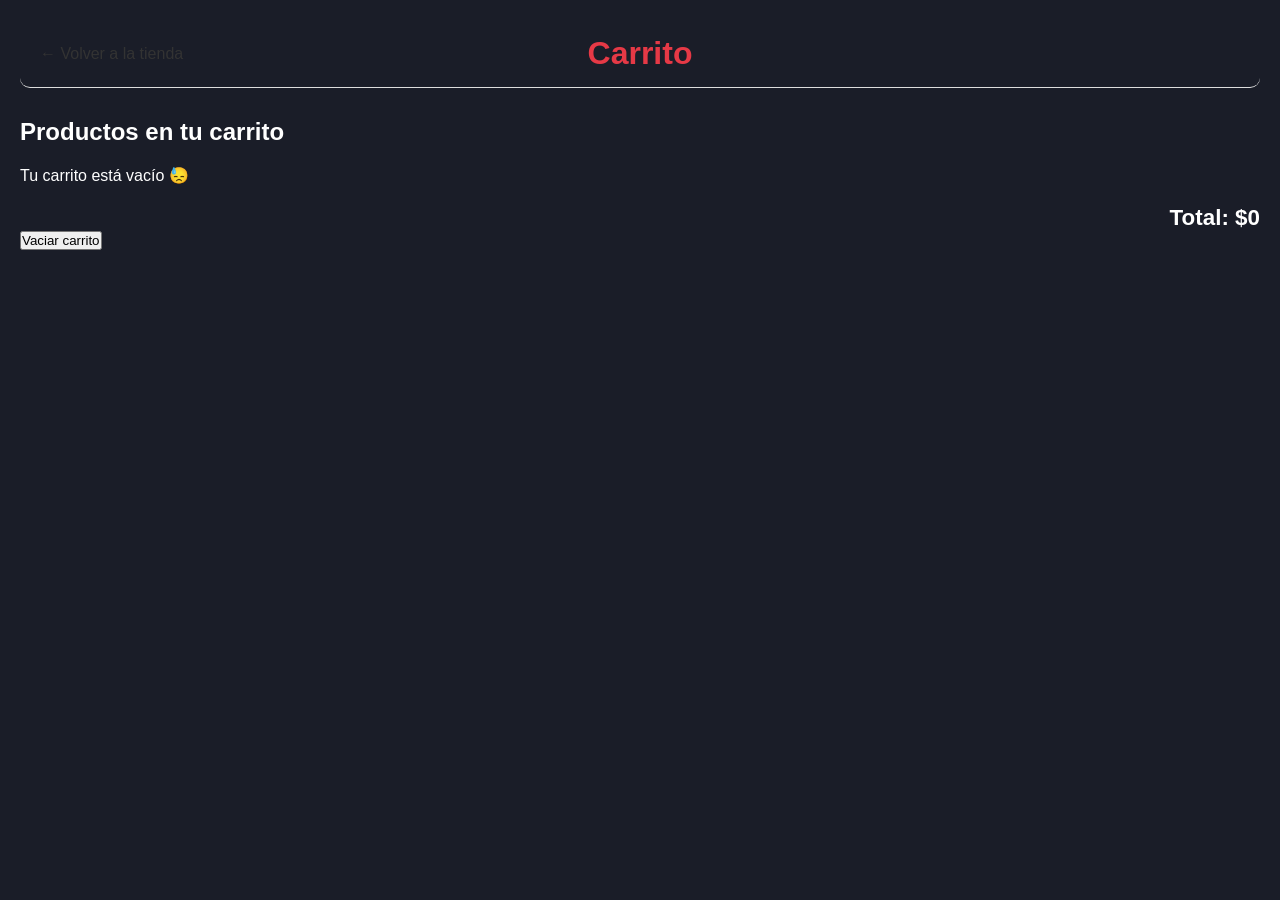
==== cart.html @ 50c654b2 "Se corrigieron errores visuales, y se termino la seccion carrito B  :wq s" ====
<!DOCTYPE html>
<html lang="es">
<head>
  <meta charset="UTF-8" />
  <title>Carrito - Tienda Rockera</title>
  <link rel="stylesheet" href="css\styles.css" />
</head>
<body>
  <header class="headerCarrito">
  <div class="header-left">
    <a href="index.html" class="btn-volver">← Volver a la tienda</a>
  </div>
  <div class="header-center">
    <h2 class="tituloCarrito">Carrito</h2>
  </div>
  <div class="header-right">
    <!-- Espacio vacío para balancear -->
  </div>
</header>

  <main>
    <section id="carrito">
      <h2>Productos en tu carrito</h2>

      <div id="cart-items"></div>

      <p id="cart-empty" class="cart-empty">
        Tu carrito está vacío 😓
      </p>

      <p id="cart-total" class="cart-total">
        Total: $0
      </p>
      <button id="vaciar-carrito" class="btn-vaciar">Vaciar carrito</button>
    </section>
  </main>

  <script src="./js/cart.js"></script>
</body>
</html>
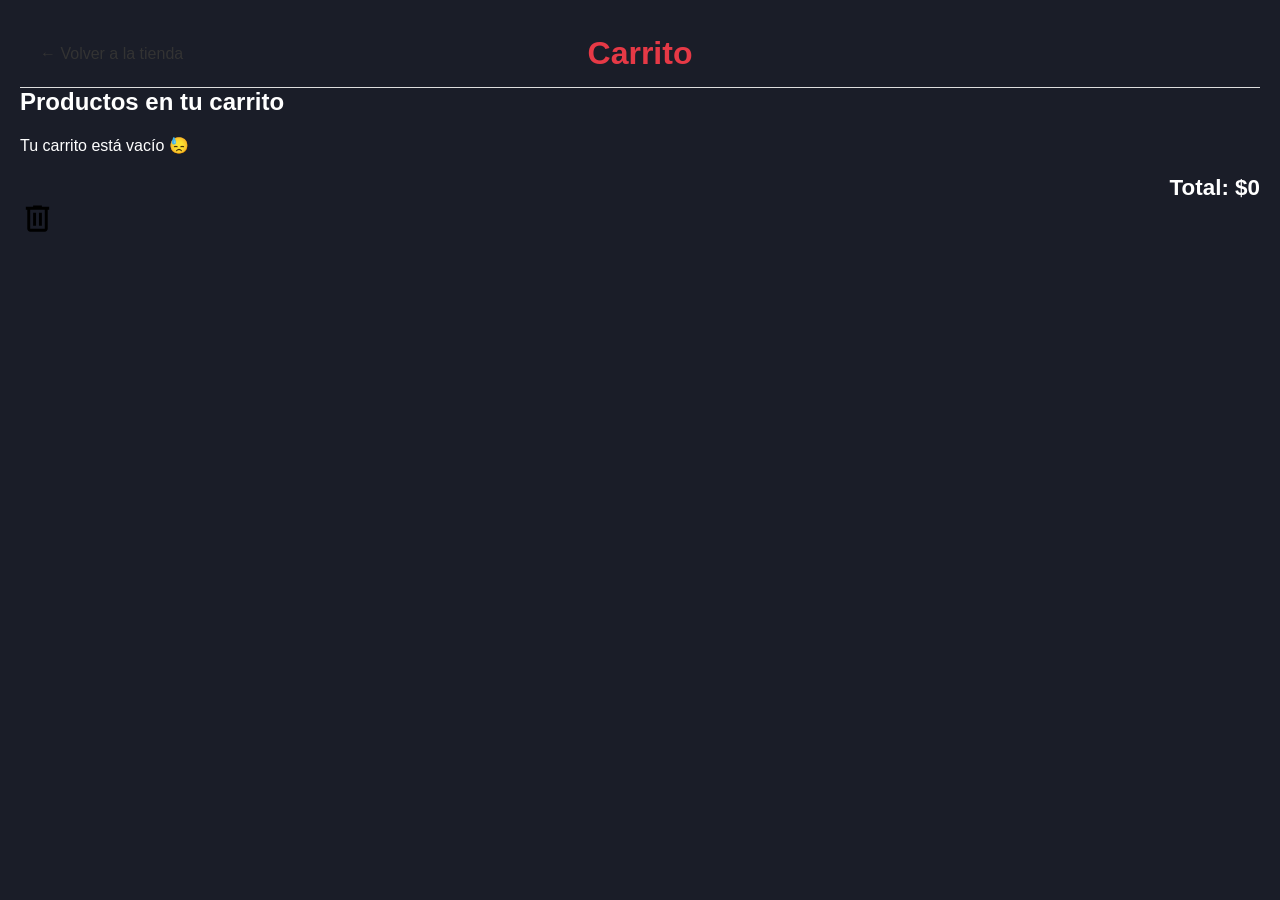
==== commit f8120f56: "Detalles de productos" ====
--- a/cart.html
+++ b/cart.html
@@ -31,7 +31,10 @@
       <p id="cart-total" class="cart-total">
         Total: $0
       </p>
-      <button id="vaciar-carrito" class="btn-vaciar">Vaciar carrito</button>
+      <button id="vaciar-carrito" class="btn-vaciar">
+        <img src="Iconos\papelera-de-reciclaje.svg" alt="icono-papelera"/>
+        <span></span>
+      </button>
     </section>
   </main>
 
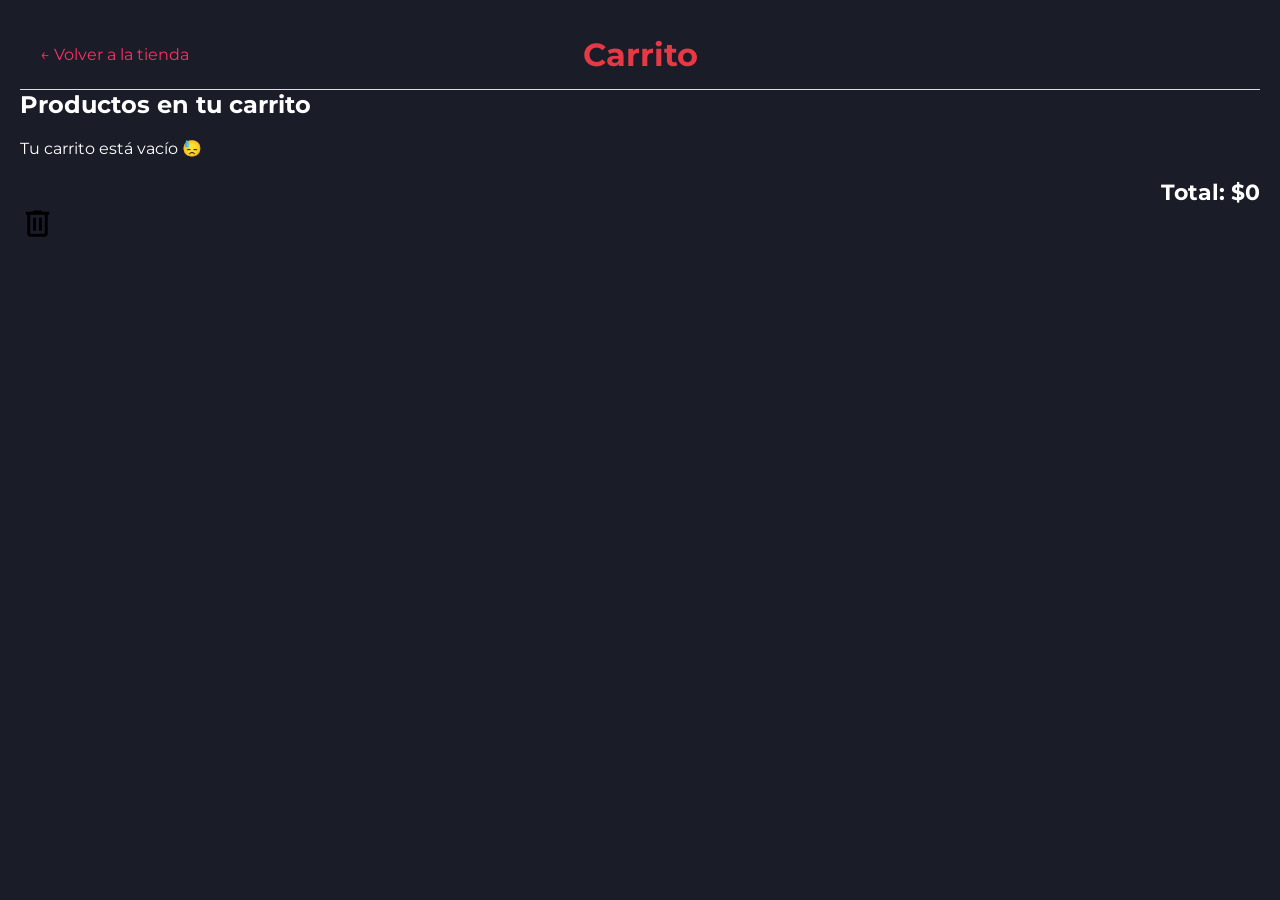
==== commit 9cfe8afd: "Cambios de fuente" ====
--- a/cart.html
+++ b/cart.html
@@ -5,7 +5,7 @@
   <title>Carrito - Tienda Rockera</title>
   <link rel="stylesheet" href="css\styles.css" />
 </head>
-<body>
+<body class="paginaCarrito">
   <header class="headerCarrito">
   <div class="header-left">
     <a href="index.html" class="btn-volver">← Volver a la tienda</a>
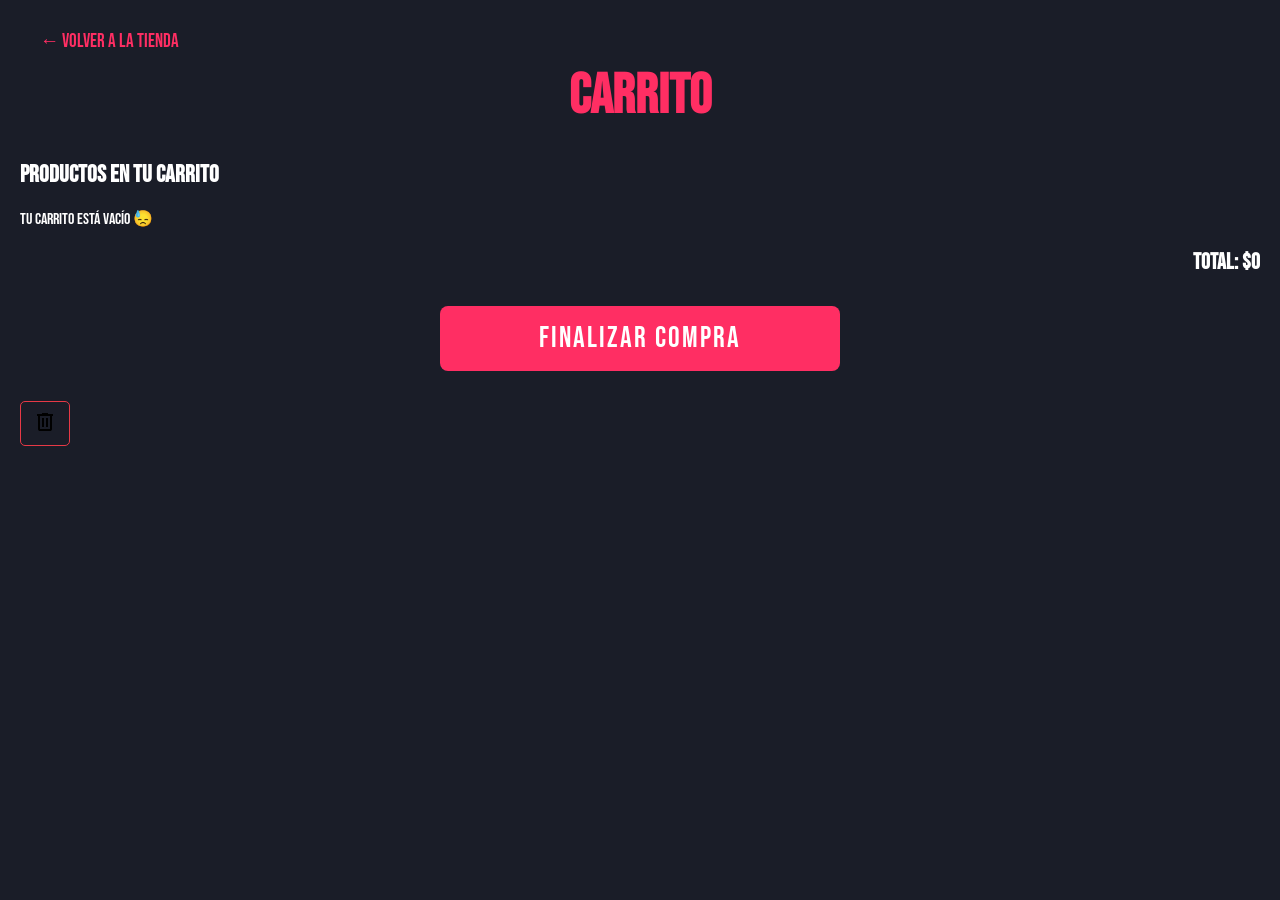
==== commit cc046dcd: "Se agrego boton finalizar compra" ====
--- a/cart.html
+++ b/cart.html
@@ -31,6 +31,9 @@
       <p id="cart-total" class="cart-total">
         Total: $0
       </p>
+      <button id="finalizar-compra" class="btn-finalizar">
+      Finalizar Compra
+      </button>
       <button id="vaciar-carrito" class="btn-vaciar">
         <img src="Iconos\papelera-de-reciclaje.svg" alt="icono-papelera"/>
         <span></span>
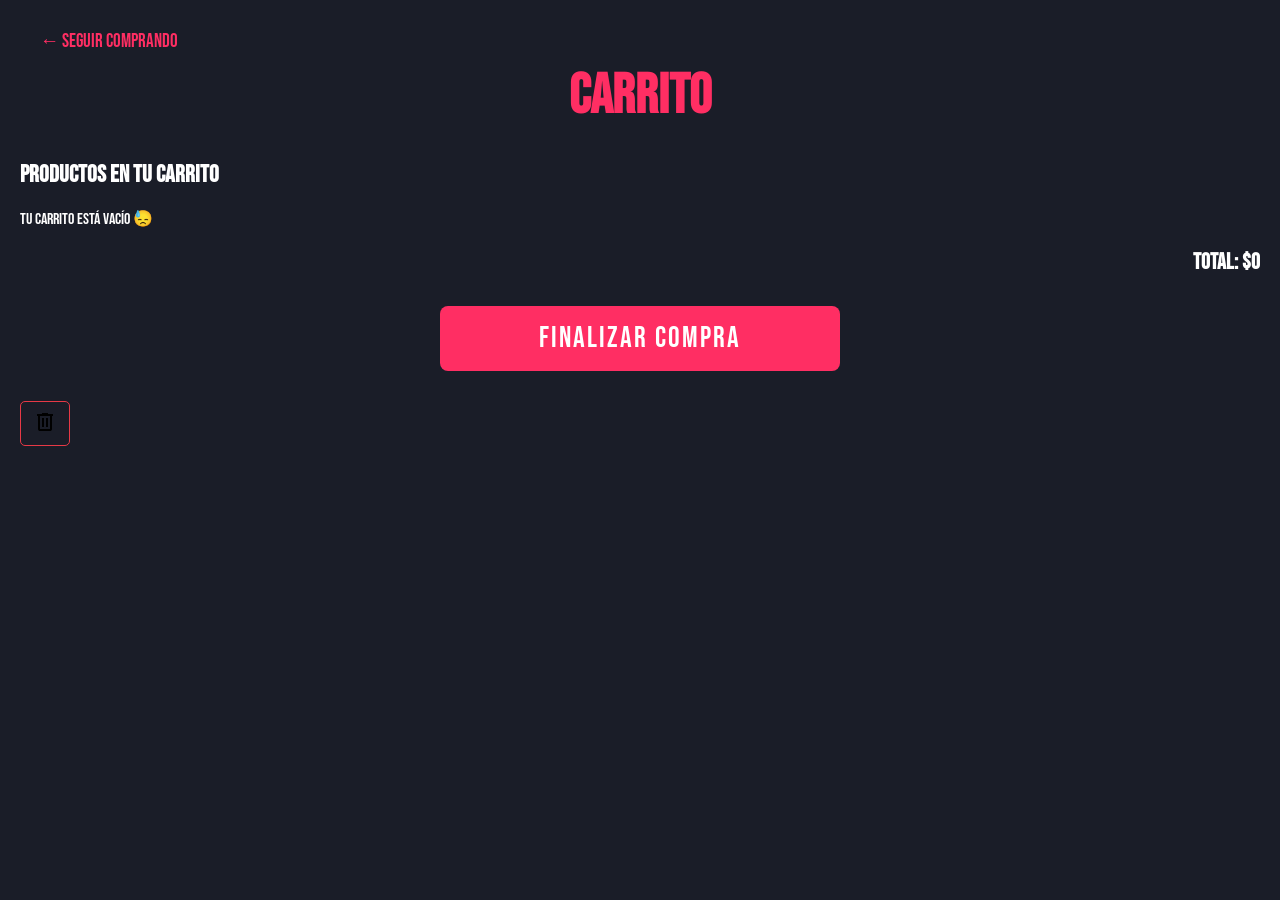
==== commit 95bbbe2f: "Se mejoro compativilidad para dispositivos moviles" ====
--- a/cart.html
+++ b/cart.html
@@ -2,13 +2,14 @@
 <html lang="es">
 <head>
   <meta charset="UTF-8" />
-  <title>Carrito - Tienda Rockera</title>
+  <title>Carrito - Eccomerce</title>
+  <meta name="viewport" content="width=device-width, initial-scale=1.0">
   <link rel="stylesheet" href="css\styles.css" />
 </head>
 <body class="paginaCarrito">
   <header class="headerCarrito">
   <div class="header-left">
-    <a href="index.html" class="btn-volver">← Volver a la tienda</a>
+    <a href="index.html" class="btn-volver">← Seguir comprando</a>
   </div>
   <div class="header-center">
     <h2 class="tituloCarrito">Carrito</h2>
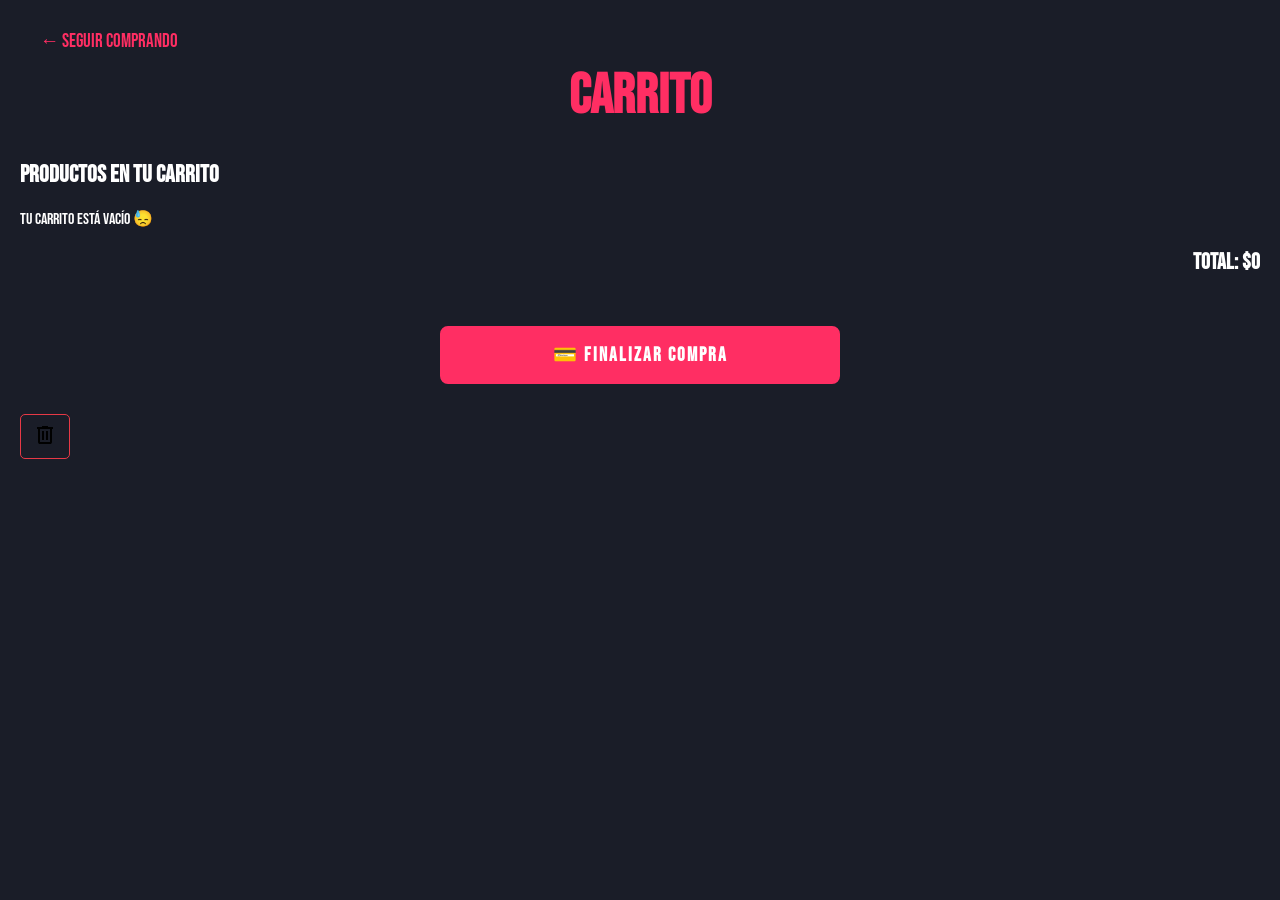
==== commit 91581efd: "Se agregaron metodos de pagos, y logos correspondientes" ====
--- a/cart.html
+++ b/cart.html
@@ -5,6 +5,7 @@
   <title>Carrito - Eccomerce</title>
   <meta name="viewport" content="width=device-width, initial-scale=1.0">
   <link rel="stylesheet" href="css\styles.css" />
+  <link rel="stylesheet" href="https://cdnjs.cloudflare.com/ajax/libs/font-awesome/6.0.0-beta3/css/all.min.css">
 </head>
 <body class="paginaCarrito">
   <header class="headerCarrito">
@@ -32,9 +33,11 @@
       <p id="cart-total" class="cart-total">
         Total: $0
       </p>
+      <div style="display: flex; justify-content: flex-end; margin: 20px 0;"></div>
       <button id="finalizar-compra" class="btn-finalizar">
-      Finalizar Compra
+      💳 Finalizar Compra
       </button>
+      </div>
       <button id="vaciar-carrito" class="btn-vaciar">
         <img src="Iconos\papelera-de-reciclaje.svg" alt="icono-papelera"/>
         <span></span>
@@ -42,6 +45,10 @@
     </section>
   </main>
 
+
+  
+
+
   <script src="./js/cart.js"></script>
 </body>
 </html>
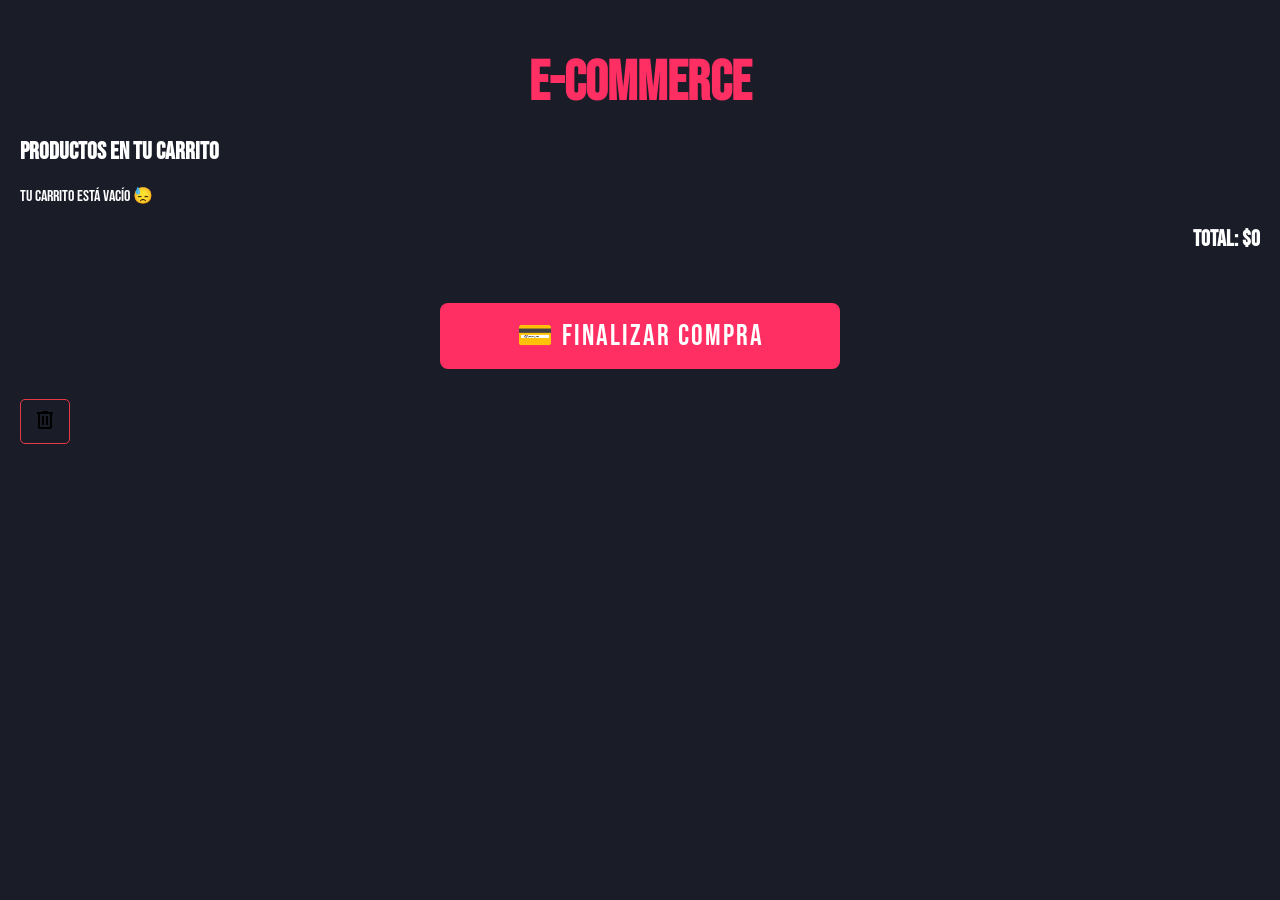
==== commit 418b96c0: "Se aplicaron cambios en el carrito y menu lateral" ====
--- a/cart.html
+++ b/cart.html
@@ -2,7 +2,7 @@
 <html lang="es">
 <head>
   <meta charset="UTF-8" />
-  <title>Carrito - Eccomerce</title>
+  <title>Carrito - E-COMMERCE</title>
   <meta name="viewport" content="width=device-width, initial-scale=1.0">
   <link rel="stylesheet" href="css\styles.css" />
   <link rel="stylesheet" href="https://cdnjs.cloudflare.com/ajax/libs/font-awesome/6.0.0-beta3/css/all.min.css">
@@ -10,10 +10,10 @@
 <body class="paginaCarrito">
   <header class="headerCarrito">
   <div class="header-left">
-    <a href="index.html" class="btn-volver">← Seguir comprando</a>
+    <a </a>
   </div>
   <div class="header-center">
-    <h2 class="tituloCarrito">Carrito</h2>
+   <h2><a href="index.html" class="btn-volver">E-COMMERCE</a></h2>
   </div>
   <div class="header-right">
     <!-- Espacio vacío para balancear -->
@@ -46,7 +46,7 @@
   </main>
 
 
-  
+
 
 
   <script src="./js/cart.js"></script>
